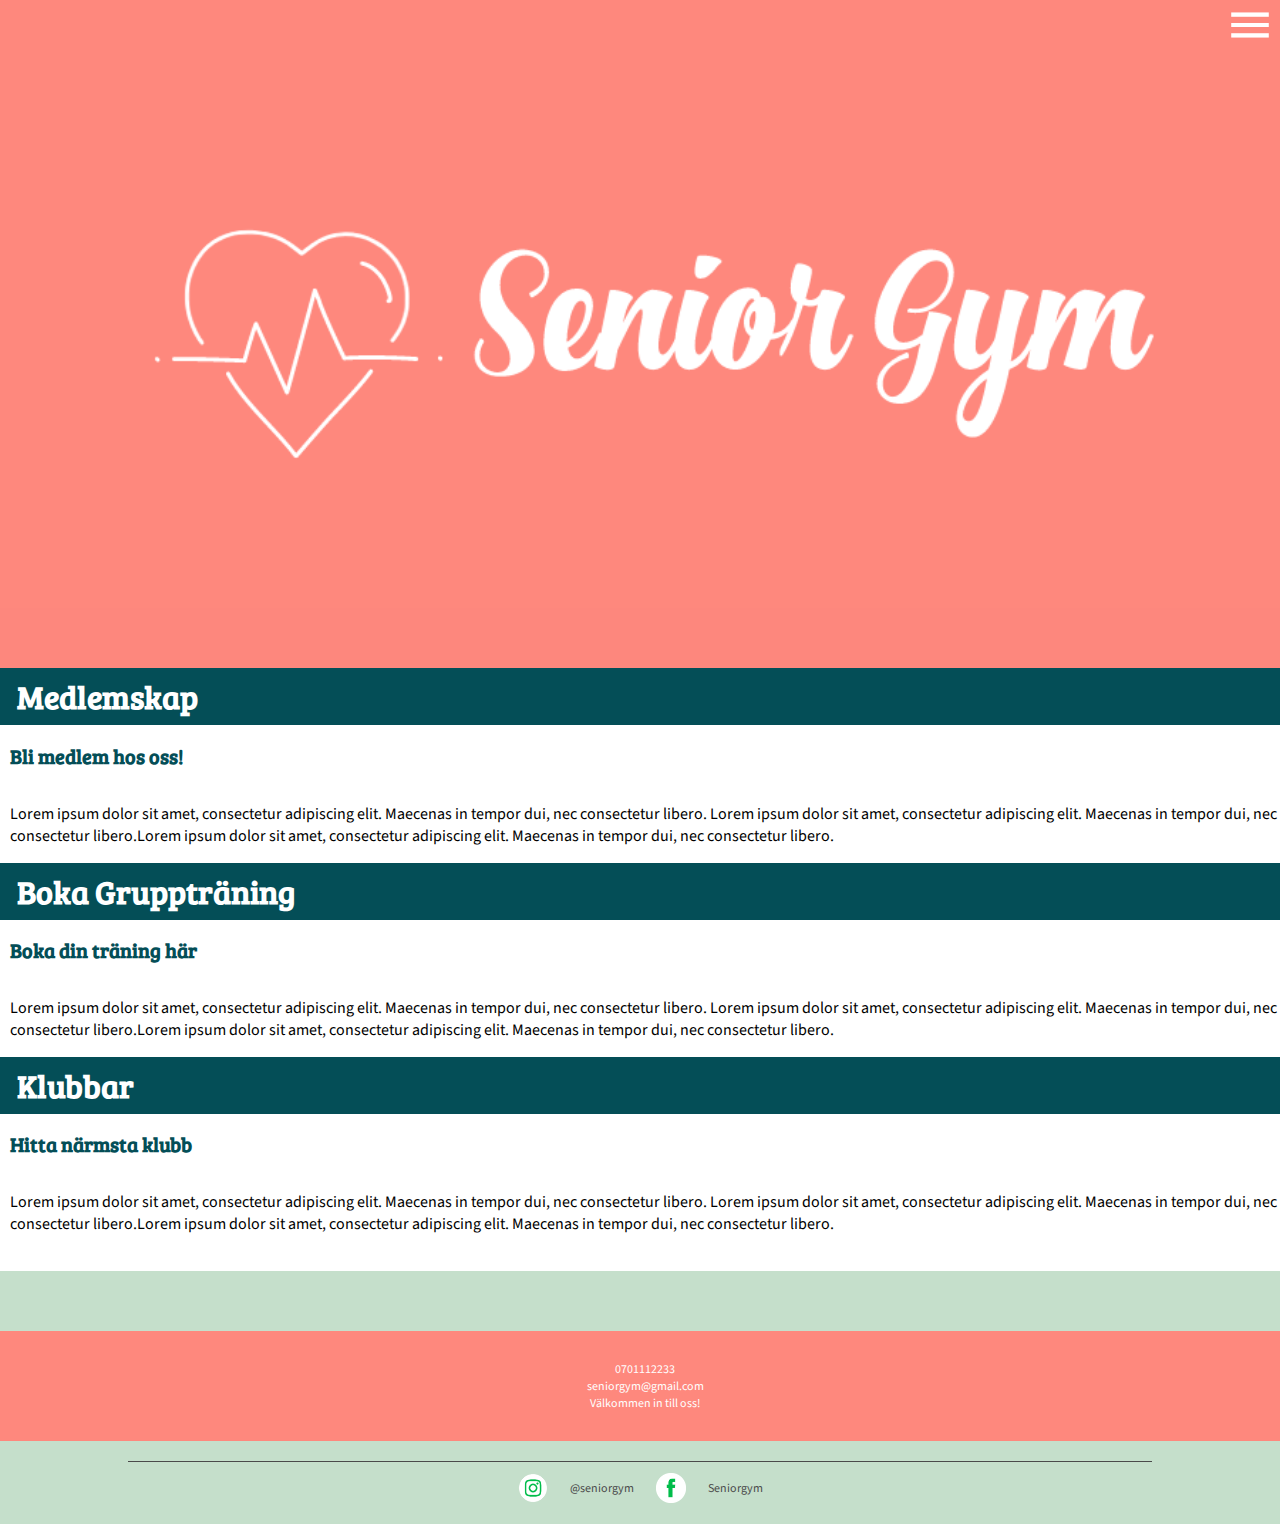
==== site/index.html @ 769b66a2 "Added menu" ====
<html lang="en">
<head>
    <meta charset="UTF-8">
    <meta name="viewport" content="width=device-width, initial-scale=1.0">
    <title>Senior Gym</title>
    <link rel="stylesheet" href="./css/styling.css">
    <link href="https://fonts.googleapis.com/css?family=Bree+Serif|Source+Sans+Pro" rel="stylesheet">
    <link href="https://fonts.googleapis.com/icon?family=Material+Icons" rel="stylesheet">
</head>
<body>
    <div class="menuButton" onclick="toggleMenu()">
        <i class="material-icons">menu</i>
    </div>
    <div class="menu">
        <ul>
            <li>Medlemskap</li>
            <li>Boka Gruppträning</li>
            <li>Klubbar</li>
            <li>Hjälp</li>
            <li>Konto</li>
        </ul>
    </div>
    <header>
        <img src="./img/seniorgymlogo2.png" alt="">
    </header>
    <main>
        <div class="title">
            <h1>Medlemskap</h1>
        </div>
        <div>
            <h2>Bli medlem hos oss!</h2>
        </div>
        <article>
            <p>Lorem ipsum dolor sit amet, consectetur adipiscing elit. Maecenas in tempor 
                dui, nec consectetur libero. Lorem ipsum dolor sit amet, consectetur adipiscing elit. Maecenas in tempor 
                dui, nec consectetur libero.Lorem ipsum dolor sit amet, consectetur adipiscing elit. Maecenas in tempor 
                dui, nec consectetur libero.</p>
        </article>
        <div class="title">
            <h1>Boka Gruppträning</h1>
        </div>
        <div>
            <h2>Boka din träning här</h2>
        </div>
        <article>
            <p>Lorem ipsum dolor sit amet, consectetur adipiscing elit. Maecenas in tempor 
                dui, nec consectetur libero. Lorem ipsum dolor sit amet, consectetur adipiscing elit. Maecenas in tempor 
                dui, nec consectetur libero.Lorem ipsum dolor sit amet, consectetur adipiscing elit. Maecenas in tempor 
                dui, nec consectetur libero.</p>
        </article>
        <div class="title">
            <h1>Klubbar</h1>
        </div>
        <div>
            <h2>Hitta närmsta klubb</h2>
        </div>
        <article>
            <p>Lorem ipsum dolor sit amet, consectetur adipiscing elit. Maecenas in tempor 
                dui, nec consectetur libero. Lorem ipsum dolor sit amet, consectetur adipiscing elit. Maecenas in tempor 
                dui, nec consectetur libero.Lorem ipsum dolor sit amet, consectetur adipiscing elit. Maecenas in tempor 
                dui, nec consectetur libero.</p>
            </article>
        <footer>
            <div>
                <p>0701112233</p>
                <p>seniorgym@gmail.com</p>
                <p>Välkommen in till oss!</p>
            </div>   
            <div>
                <table>
                    <tr>
                        <td><img src="./img/instagram.png" alt="Instagram"></td>
                        <td>@seniorgym</td>
                        <td><img src="./img/facebook.png" alt="Facebook"></td>
                        <td>Seniorgym</td>
                    </tr>
                </table>
            </div>       
        </footer>  
    </main>
    <script src="./js/main.js"></script>
</body> 
</html>
---- site/css/styling.css ----
body {
   margin: 0px;
   padding: 0px;
   display: grid;
   grid-template-rows: repeat(6, 1fr);
   grid-template-columns: 1fr;
   width: 100%;
   height: 100%;
}

i.material-icons {
    font-size: 50px;
    color: #ffffff;
}

.menuButton {
    position: absolute;
    top: 0px;
    right: 5px; 
}

.menu {
    position: fixed;
    height: 100vh;
    width: 60vw;
    background-color: #FE887D;
    left: 100vw;
}

.show {
    left: 40vw;
}

header {
    grid-row: span 1;
}

header>img {
    margin: 0px;
    width: 100%;
    height: auto;
}

main {
    width: 100%;
    height: 100%;
    grid-row: span 5; 
    display: grid;
    grid-template-rows: repeat(6, 1fr); 
}

h1 {
    font-family: "Bree Serif", serif;
    color: white;
    display: flex;
    align-items: center;
    padding-left: 10px;
    font-size: 32px;
    margin: 7px;
}

h2 {
    font-family: "Bree Serif", serif;
    color: #044E57;
    padding-left: 10px;
    font-size: 20px;
}

p {
    font-family: "Source Sans Pro", sans-serif;
    padding-left: 10px;
}

.title {
    margin: 0px;
    padding: 0px;
    background-color: #044E57;
    grid-row: span 1;    
}

main>article {
    grid-row: span 1;
}

footer {
    background-color: #C5DFCB;
    padding-top: 60px;
    padding-bottom: 20px;
    margin-top: 20px;
}

footer div:nth-of-type(1) {
    background-color: #FE887D;
    height: 80px;
    margin: 0px;
    padding-top: 30px;
    margin-bottom: 20px;
}

footer p {
    color: white;
    font-family: "Source Sans Pro";
    margin: 0px;
    font-size: 12px;
    text-align: center;
    vertical-align: center;
}

footer div:nth-of-type(2) {
    border-top: 1px solid #4A4A4A;
    width: 80vw;
    margin: 0 auto;
}

footer div:nth-of-type(2)>p {
    color: #4A4A4A;
    margin-top: 5px;
}

footer img {
    width: 30px;
    height: auto;
    margin: 0px;
}

footer table {
    margin-left: auto;
    margin-right: auto;
    border-spacing: 20px 0px;
    margin-top: 10px;
}

footer td {
    color: #4A4A4A;
    font-family: "Source Sans Pro";
    margin: 0px;
    font-size: 12px;
}
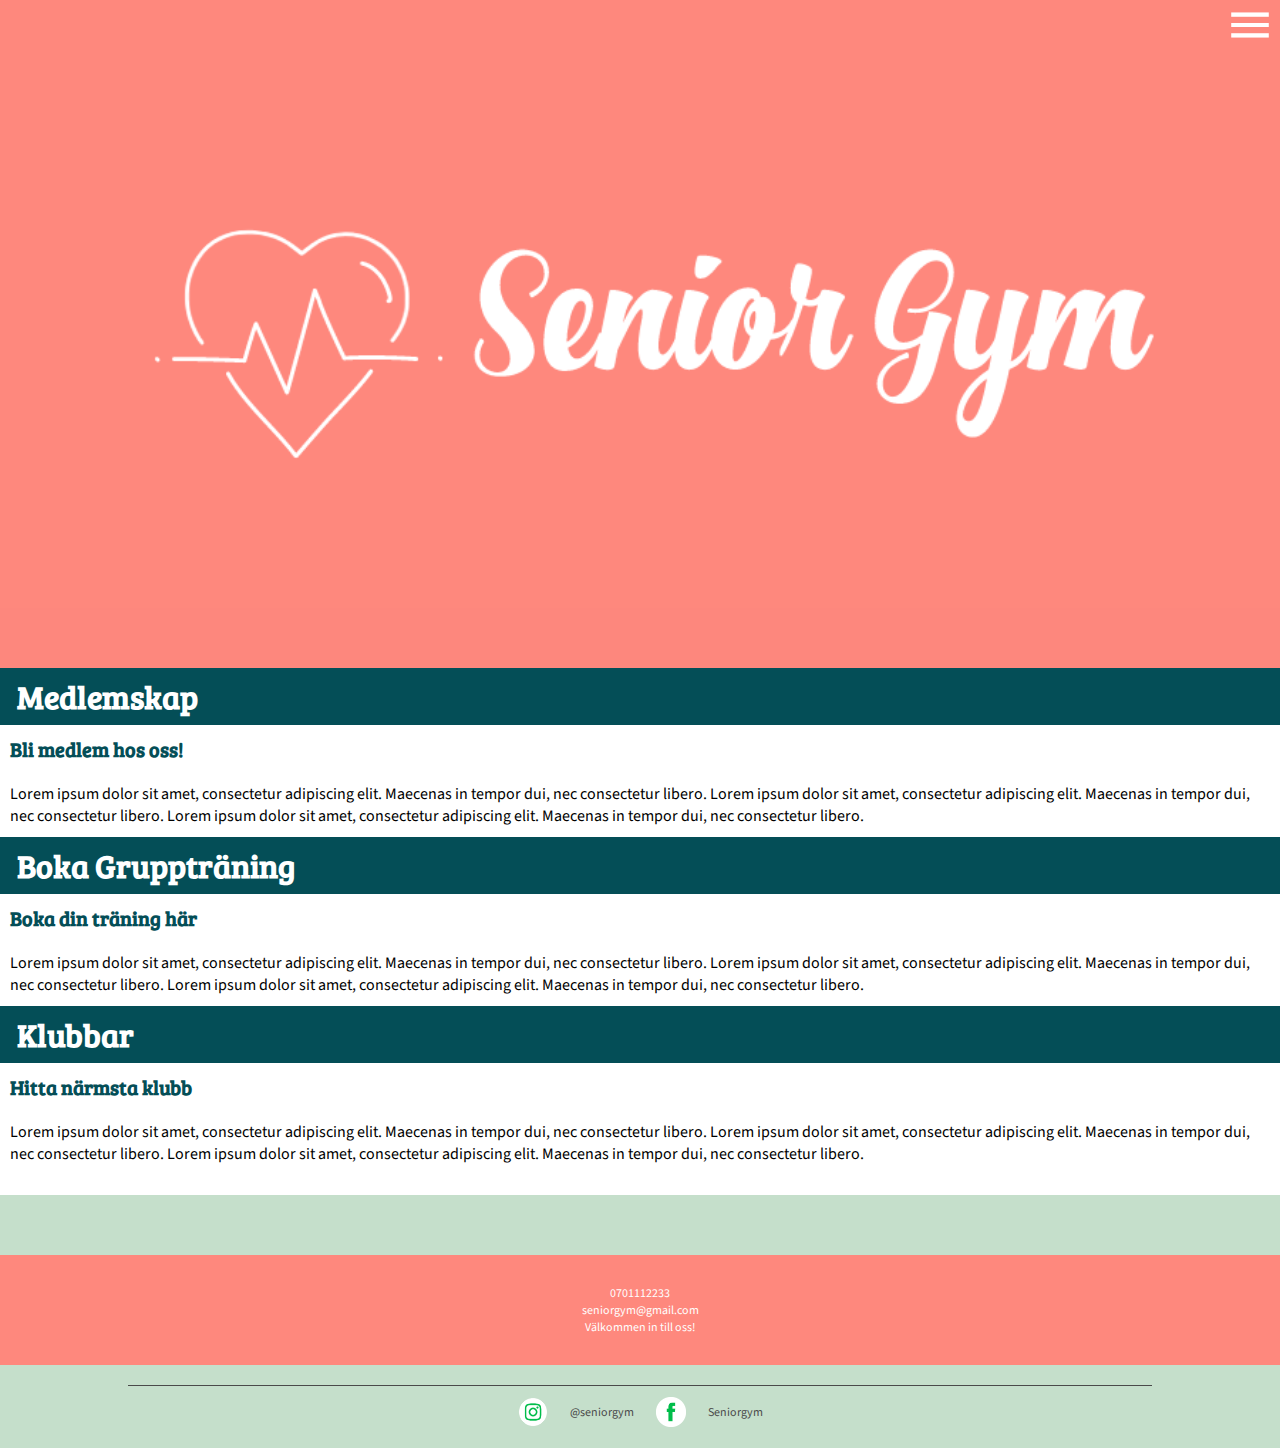
==== commit e1104576: "Added booking page" ====
--- a/site/index.html
+++ b/site/index.html
@@ -8,20 +8,25 @@
     <link href="https://fonts.googleapis.com/icon?family=Material+Icons" rel="stylesheet">
 </head>
 <body>
+    <div class="fade"></div>
     <div class="menuButton" onclick="toggleMenu()">
         <i class="material-icons">menu</i>
     </div>
     <div class="menu">
+        <div class="closeButton" onclick="toggleMenu()">
+            <i class="material-icons">close</i>
+        </div>
         <ul>
-            <li>Medlemskap</li>
-            <li>Boka Gruppträning</li>
+            <a href="index.html"><li>Startsida</li></a> 
+            <a href="./medlemskap.html"><li>Medlemskap</li></a> 
+            <a href="./bokningar.html"><li>Bokningar</li></a> 
             <li>Klubbar</li>
             <li>Hjälp</li>
             <li>Konto</li>
         </ul>
     </div>
     <header>
-        <img src="./img/seniorgymlogo2.png" alt="">
+        <img src="./img/seniorgymlogo2.png" alt="Logga">
     </header>
     <main>
         <div class="title">
@@ -33,7 +38,7 @@
         <article>
             <p>Lorem ipsum dolor sit amet, consectetur adipiscing elit. Maecenas in tempor 
                 dui, nec consectetur libero. Lorem ipsum dolor sit amet, consectetur adipiscing elit. Maecenas in tempor 
-                dui, nec consectetur libero.Lorem ipsum dolor sit amet, consectetur adipiscing elit. Maecenas in tempor 
+                dui, nec consectetur libero. Lorem ipsum dolor sit amet, consectetur adipiscing elit. Maecenas in tempor 
                 dui, nec consectetur libero.</p>
         </article>
         <div class="title">
@@ -45,7 +50,7 @@
         <article>
             <p>Lorem ipsum dolor sit amet, consectetur adipiscing elit. Maecenas in tempor 
                 dui, nec consectetur libero. Lorem ipsum dolor sit amet, consectetur adipiscing elit. Maecenas in tempor 
-                dui, nec consectetur libero.Lorem ipsum dolor sit amet, consectetur adipiscing elit. Maecenas in tempor 
+                dui, nec consectetur libero. Lorem ipsum dolor sit amet, consectetur adipiscing elit. Maecenas in tempor 
                 dui, nec consectetur libero.</p>
         </article>
         <div class="title">
@@ -57,7 +62,7 @@
         <article>
             <p>Lorem ipsum dolor sit amet, consectetur adipiscing elit. Maecenas in tempor 
                 dui, nec consectetur libero. Lorem ipsum dolor sit amet, consectetur adipiscing elit. Maecenas in tempor 
-                dui, nec consectetur libero.Lorem ipsum dolor sit amet, consectetur adipiscing elit. Maecenas in tempor 
+                dui, nec consectetur libero. Lorem ipsum dolor sit amet, consectetur adipiscing elit. Maecenas in tempor 
                 dui, nec consectetur libero.</p>
             </article>
         <footer>
--- a/site/css/styling.css
+++ b/site/css/styling.css
@@ -6,6 +6,22 @@
    grid-template-columns: 1fr;
    width: 100%;
    height: 100%;
+}
+
+.fade {
+    position: fixed;
+    background-color: black;
+    opacity: 0;
+    visibility: visible;
+    width: 100vw;
+    height: 100vh;
+    transition: visibility 0s, opacity 0.5s ease-in-out;
+}
+
+.visible {
+    visibility: visible;
+    opacity: 0.5;
+    transition: visibility 0s, opacity 0.5s ease-in-out;
 }
 
 i.material-icons {
@@ -25,10 +41,38 @@
     width: 60vw;
     background-color: #FE887D;
     left: 100vw;
+    transition: 0.5s ease-in-out;
+}
+
+.closeButton {
+    text-align: right;
+    margin-right: 5px;
 }
 
 .show {
     left: 40vw;
+}
+
+.menu ul {
+    display: flex;
+    flex-direction: column;
+    justify-content: space-around;
+    height: 90vw;
+    padding-right: 10px;
+    padding-left: 0px;
+    margin-top: 0px;
+    margin-left: 15px;
+}
+
+.menu li {
+    color: #ffffff;
+    font-size: 20px;
+    font-family: "Bree Serif", serif;
+    list-style-type: none;
+}
+
+a {
+    text-decoration: none;
 }
 
 header {
@@ -62,13 +106,13 @@
 h2 {
     font-family: "Bree Serif", serif;
     color: #044E57;
-    padding-left: 10px;
+    margin: 10px;
     font-size: 20px;
 }
 
 p {
     font-family: "Source Sans Pro", sans-serif;
-    padding-left: 10px;
+    margin: 10px;
 }
 
 .title {
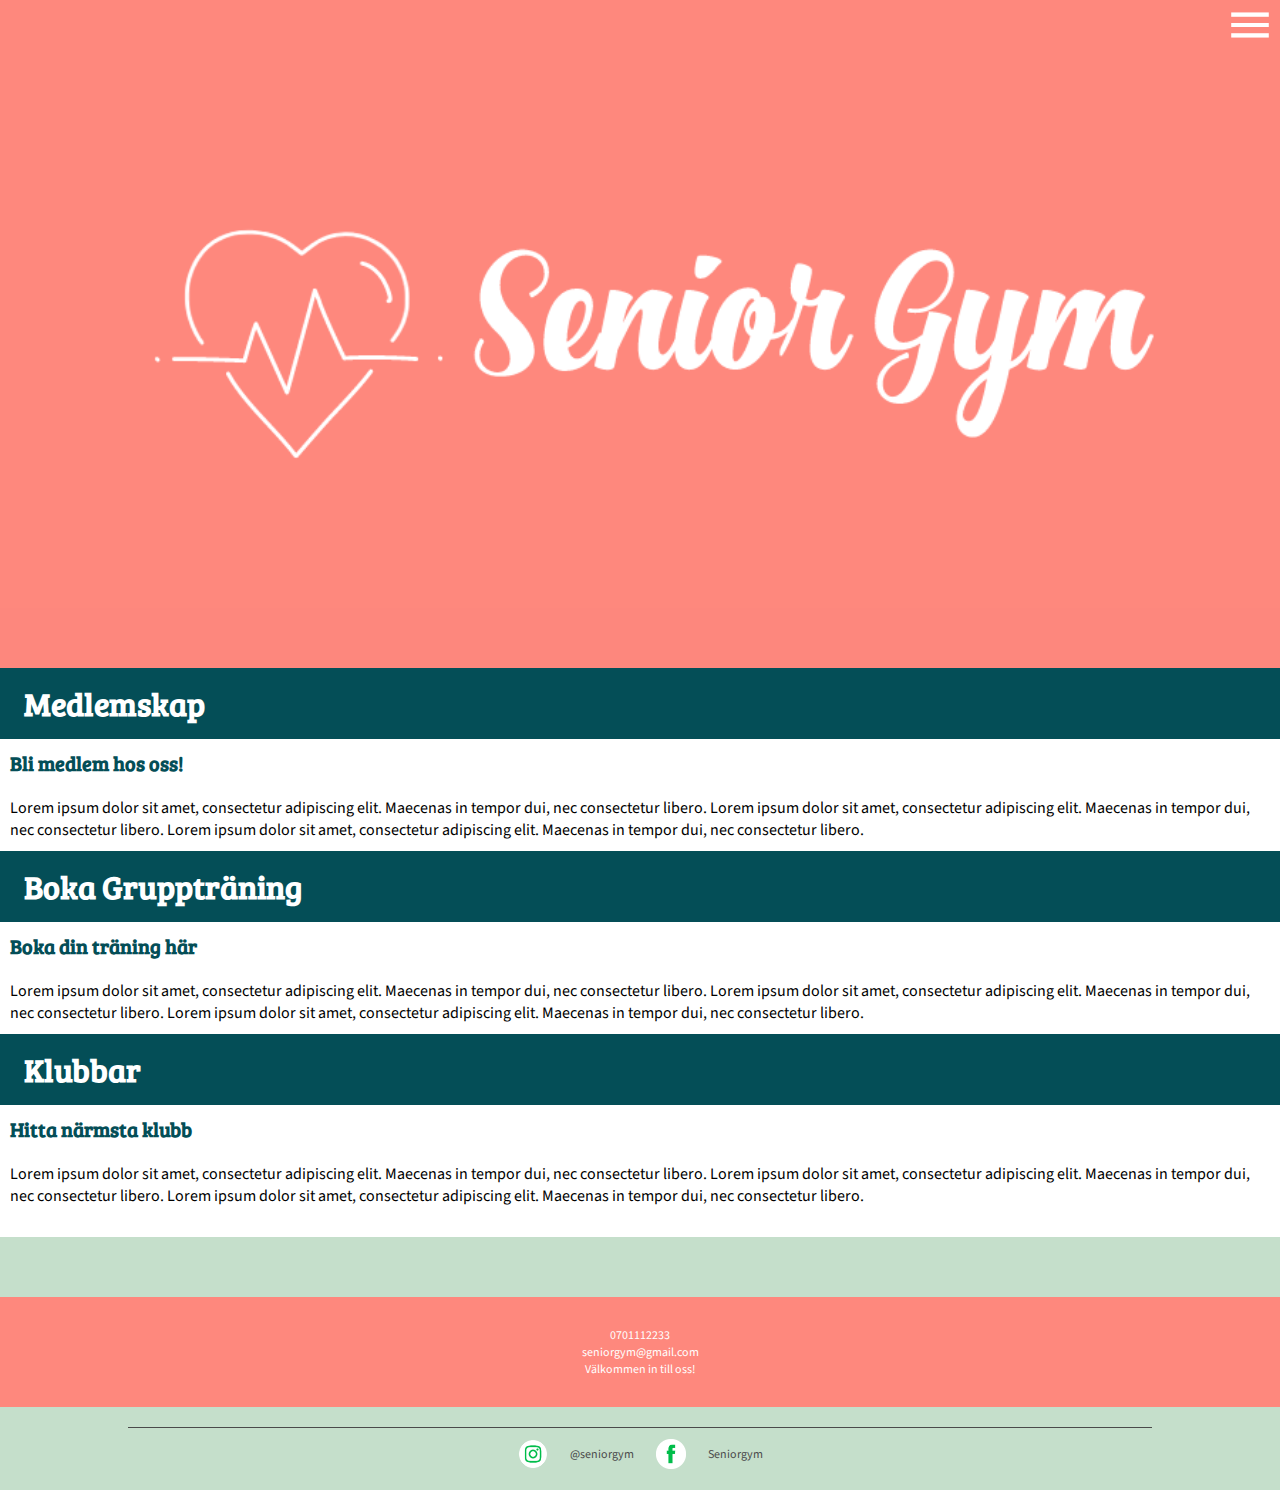
==== commit f1e5c5af: "Added klubbar" ====
--- a/site/index.html
+++ b/site/index.html
@@ -20,7 +20,7 @@
             <a href="index.html"><li>Startsida</li></a> 
             <a href="./medlemskap.html"><li>Medlemskap</li></a> 
             <a href="./bokningar.html"><li>Bokningar</li></a> 
-            <li>Klubbar</li>
+            <a href="./klubbar.html"><li>Klubbar</li></a> 
             <li>Hjälp</li>
             <li>Konto</li>
         </ul>
--- a/site/css/styling.css
+++ b/site/css/styling.css
@@ -12,16 +12,14 @@
     position: fixed;
     background-color: black;
     opacity: 0;
-    visibility: visible;
     width: 100vw;
     height: 100vh;
-    transition: visibility 0s, opacity 0.5s ease-in-out;
+    transition: opacity 0.5s ease-in-out;
+    pointer-events: none;
 }
 
 .visible {
-    visibility: visible;
     opacity: 0.5;
-    transition: visibility 0s, opacity 0.5s ease-in-out;
 }
 
 i.material-icons {
@@ -115,12 +113,14 @@
     margin: 10px;
 }
 
+
 .title {
     margin: 0px;
-    padding: 0px;
+    padding: 7px;
     background-color: #044E57;
-    grid-row: span 1;    
 }
+    
+    
 
 main>article {
     grid-row: span 1;
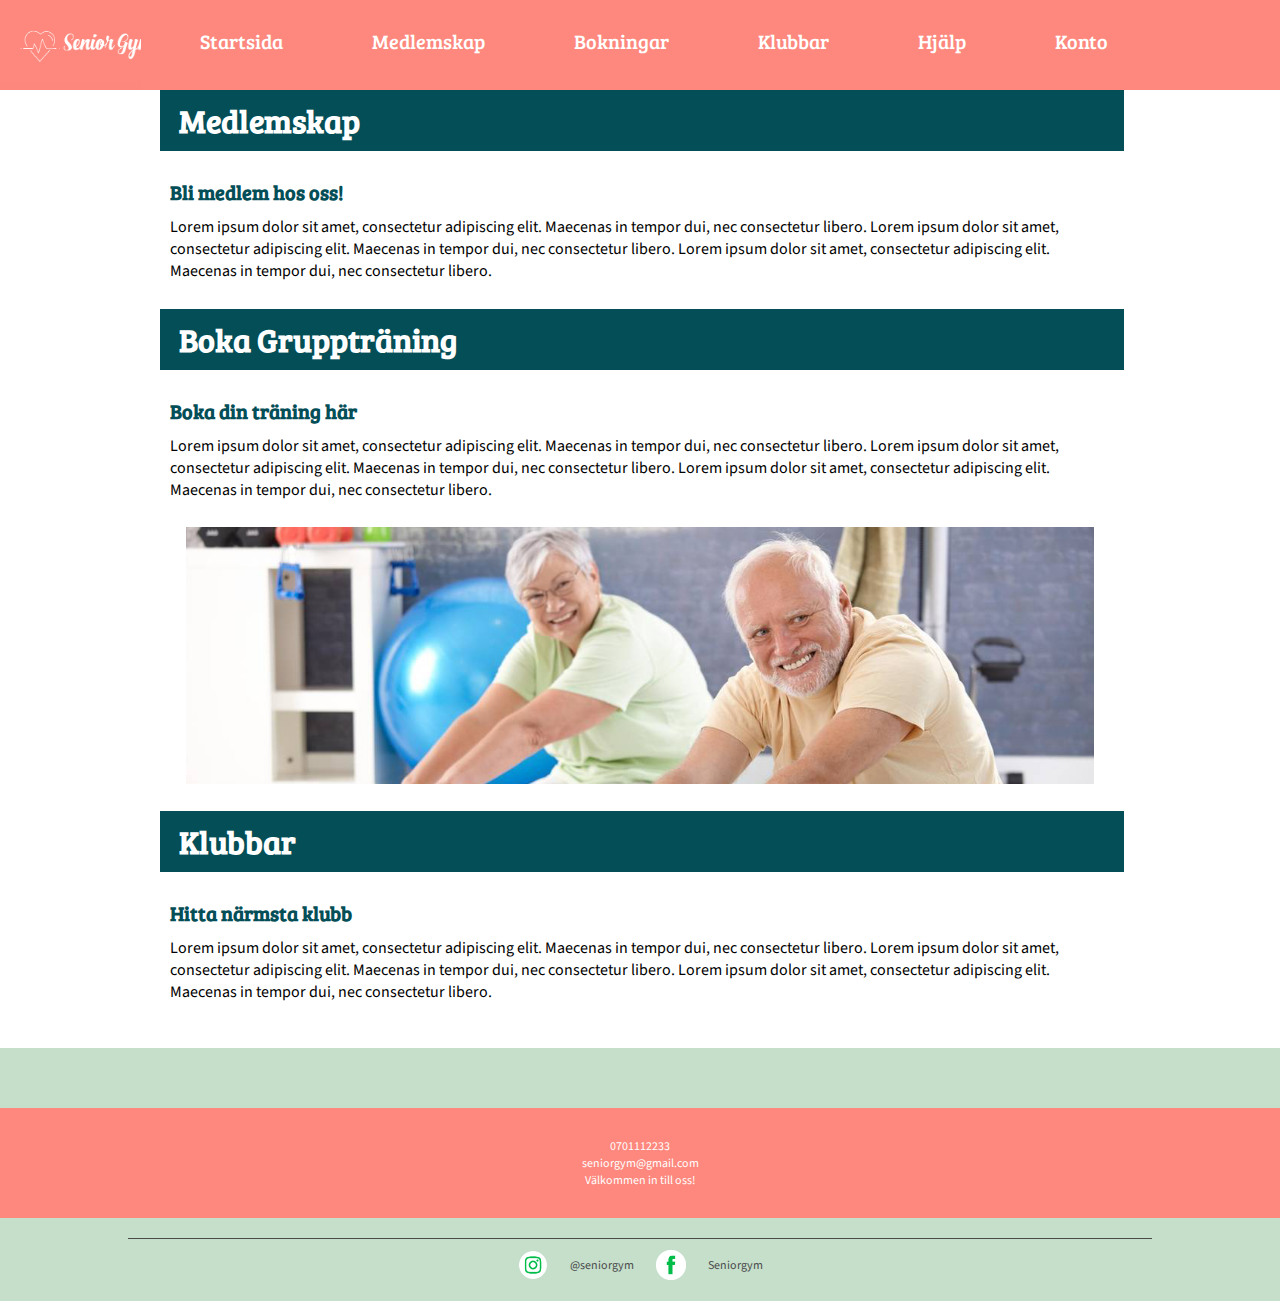
==== commit 38b72923: "Fixed last mq for the pages and some finishing touches" ====
--- a/site/index.html
+++ b/site/index.html
@@ -32,10 +32,8 @@
         <div class="title">
             <h1>Medlemskap</h1>
         </div>
-        <div>
+        <article>
             <h2>Bli medlem hos oss!</h2>
-        </div>
-        <article>
             <p>Lorem ipsum dolor sit amet, consectetur adipiscing elit. Maecenas in tempor 
                 dui, nec consectetur libero. Lorem ipsum dolor sit amet, consectetur adipiscing elit. Maecenas in tempor 
                 dui, nec consectetur libero. Lorem ipsum dolor sit amet, consectetur adipiscing elit. Maecenas in tempor 
@@ -44,45 +42,42 @@
         <div class="title">
             <h1>Boka Gruppträning</h1>
         </div>
-        <div>
+        <article>
             <h2>Boka din träning här</h2>
-        </div>
-        <article>
             <p>Lorem ipsum dolor sit amet, consectetur adipiscing elit. Maecenas in tempor 
                 dui, nec consectetur libero. Lorem ipsum dolor sit amet, consectetur adipiscing elit. Maecenas in tempor 
                 dui, nec consectetur libero. Lorem ipsum dolor sit amet, consectetur adipiscing elit. Maecenas in tempor 
                 dui, nec consectetur libero.</p>
+            <img src="./img/harroldboye.png" alt="Personer som tränar" class="wide-boye">
         </article>
         <div class="title">
             <h1>Klubbar</h1>
         </div>
-        <div>
+        <article>
             <h2>Hitta närmsta klubb</h2>
-        </div>
-        <article>
             <p>Lorem ipsum dolor sit amet, consectetur adipiscing elit. Maecenas in tempor 
                 dui, nec consectetur libero. Lorem ipsum dolor sit amet, consectetur adipiscing elit. Maecenas in tempor 
                 dui, nec consectetur libero. Lorem ipsum dolor sit amet, consectetur adipiscing elit. Maecenas in tempor 
                 dui, nec consectetur libero.</p>
-            </article>
-        <footer>
-            <div>
-                <p>0701112233</p>
-                <p>seniorgym@gmail.com</p>
-                <p>Välkommen in till oss!</p>
-            </div>   
-            <div>
-                <table>
-                    <tr>
-                        <td><img src="./img/instagram.png" alt="Instagram"></td>
-                        <td>@seniorgym</td>
-                        <td><img src="./img/facebook.png" alt="Facebook"></td>
-                        <td>Seniorgym</td>
-                    </tr>
-                </table>
-            </div>       
-        </footer>  
+        </article>  
     </main>
+    <footer>
+        <div>
+            <p>0701112233</p>
+            <p>seniorgym@gmail.com</p>
+            <p>Välkommen in till oss!</p>
+        </div>   
+        <div>
+            <table>
+                <tr>
+                    <td><img src="./img/instagram.png" alt="Instagram"></td>
+                    <td>@seniorgym</td>
+                    <td><img src="./img/facebook.png" alt="Facebook"></td>
+                    <td>Seniorgym</td>
+                </tr>
+            </table>
+        </div>       
+    </footer>
     <script src="./js/main.js"></script>
 </body> 
 </html>--- a/site/css/styling.css
+++ b/site/css/styling.css
@@ -1,9 +1,9 @@
 body {
    margin: 0px;
    padding: 0px;
-   display: grid;
+   /* display: grid;
    grid-template-rows: repeat(6, 1fr);
-   grid-template-columns: 1fr;
+   grid-template-columns: 1fr; */
    width: 100%;
    height: 100%;
 }
@@ -79,16 +79,12 @@
 
 header>img {
     margin: 0px;
-    width: 100%;
+    width: 100vw;
     height: auto;
 }
 
 main {
-    width: 100%;
-    height: 100%;
-    grid-row: span 5; 
-    display: grid;
-    grid-template-rows: repeat(6, 1fr); 
+    width: 100%; 
 }
 
 h1 {
@@ -113,14 +109,11 @@
     margin: 10px;
 }
 
-
 .title {
     margin: 0px;
-    padding: 7px;
+    padding: 2px;
     background-color: #044E57;
-}
-    
-    
+} 
 
 main>article {
     grid-row: span 1;
@@ -131,6 +124,7 @@
     padding-top: 60px;
     padding-bottom: 20px;
     margin-top: 20px;
+    position: static;
 }
 
 footer div:nth-of-type(1) {
@@ -179,4 +173,101 @@
     font-family: "Source Sans Pro";
     margin: 0px;
     font-size: 12px;
+}
+
+.wide-boye {
+    display: none;
+}
+
+@media only screen and (min-device-width:799px) {
+
+    header>img {
+        width: auto;
+        height: 10vh;
+    }
+
+    div.menu {
+        position: absolute;
+        left: 11%;
+        height: 10vh;
+        width: 89%;
+    }
+
+    div.menu ul {
+        display: flex;
+        flex-direction: row;
+        justify-content: space-around;
+        height: 10vh;
+        margin-top: 3vh;
+        padding-right: 10vw;
+    }
+
+    div.menu li {
+        list-style-type: none;
+        text-align: right;
+        border-bottom: none;
+        font-size: 20px;
+        height: 10px;
+    }
+
+    div.closeButton {
+        display: none;
+    }
+
+    div.menuButton {
+        display: none;
+    }
+
+    body {
+        display: block;
+    }
+
+    header {
+        background-color: #FE887D;
+    }
+
+    .menu>ul>a {
+        height: 20px;
+    }
+
+    main {
+        margin-top: 0vh;
+        margin-bottom: 5vh;
+        display: block;
+        height: auto;
+    }
+
+    main>* {
+        width: 75vw;
+        margin-left: 12.5vw !important;
+    }
+
+    main div>a>button {
+        width: 75vw !important;
+        margin-left: 0px;
+    }
+
+    main>div img {
+        width: 30vw !important;
+        margin-left: 0px !important;
+    }
+
+    img.wide-boye {
+        margin: 2vw !important;
+        width: 71vw !important;
+        display: block;
+    }
+
+    article {
+        margin-top: 3vh;
+        margin-bottom: 3vh;
+    }
+
+    footer {
+        width: 100% !important;
+        margin-left: 0px !important;
+        position: static;
+        grid-row: span 1;
+        grid-column: span 1;
+    }
 }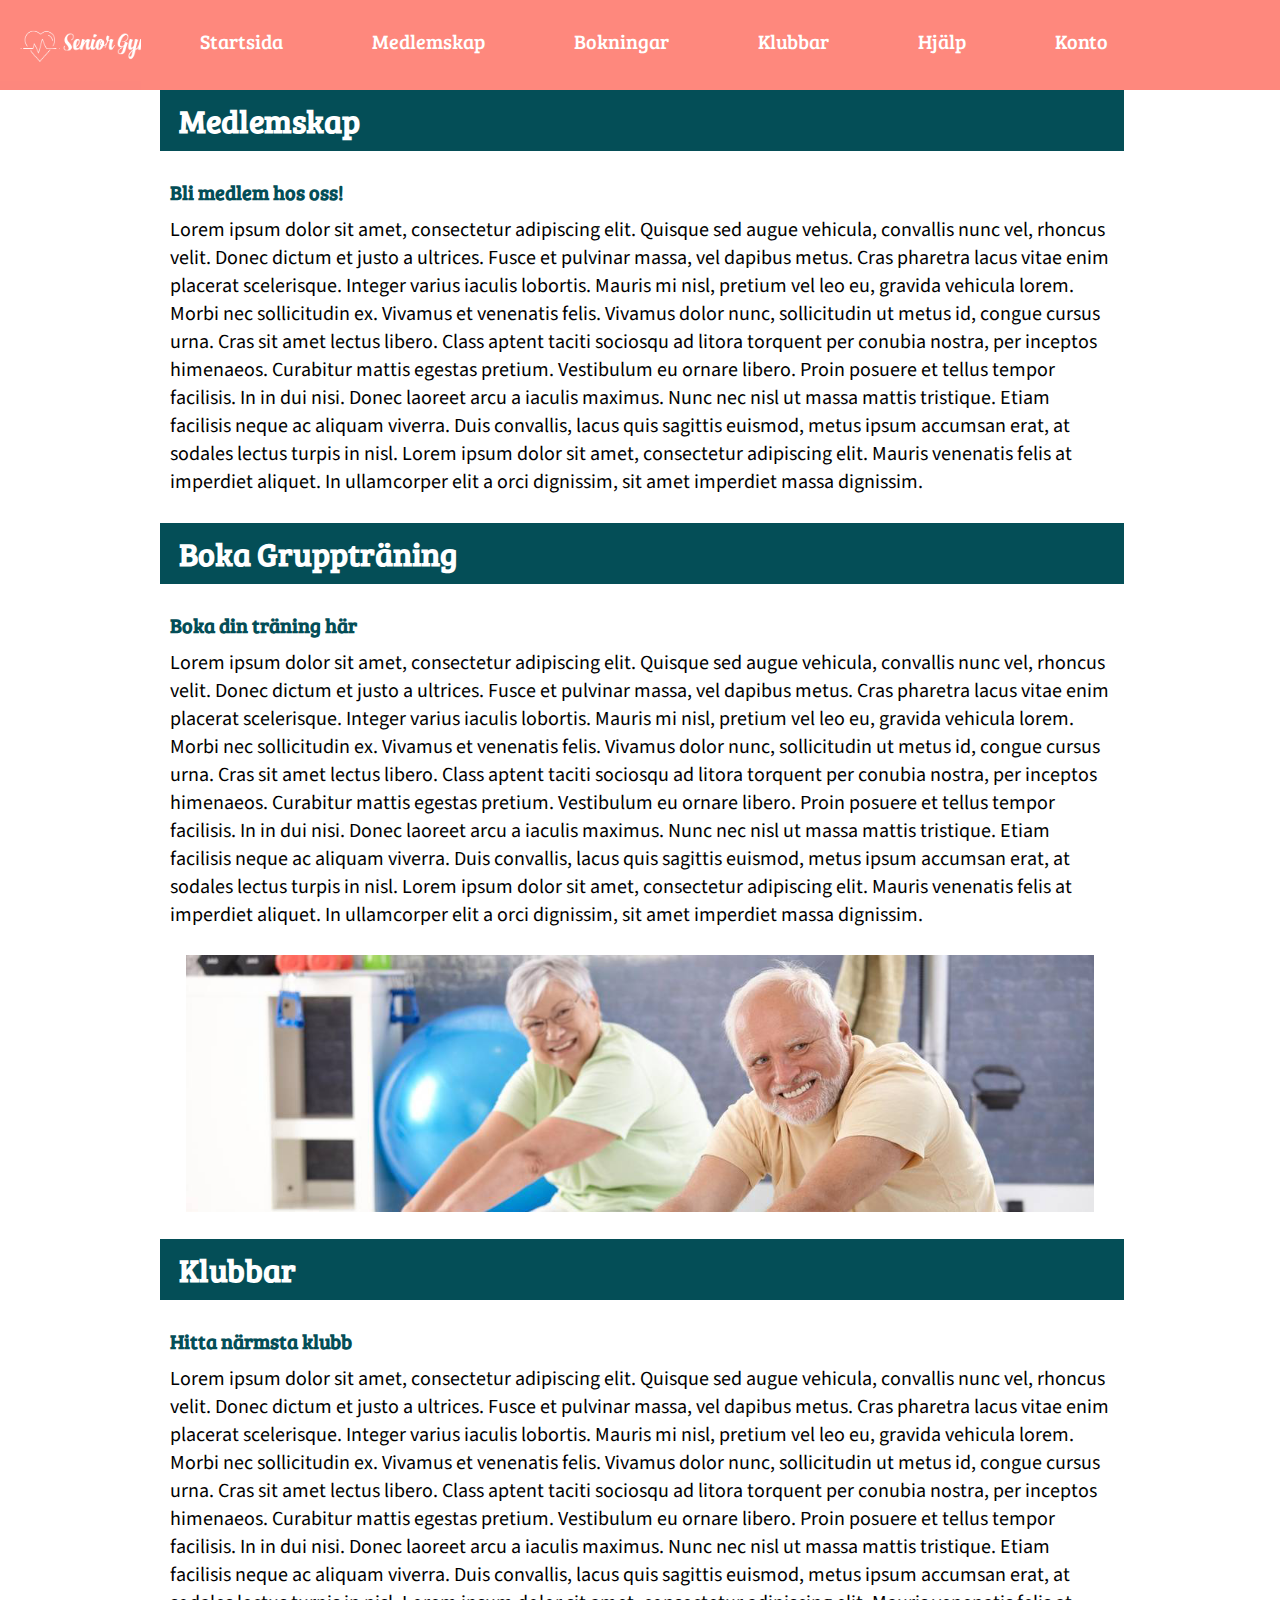
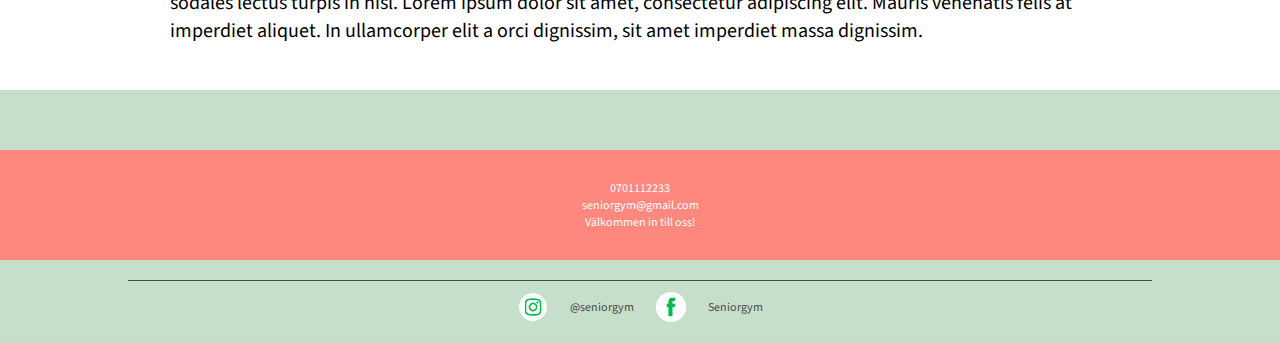
==== commit 6261348e: "Some last fixes" ====
--- a/site/index.html
+++ b/site/index.html
@@ -1,4 +1,5 @@
 <html lang="en">
+
 <head>
     <meta charset="UTF-8">
     <meta name="viewport" content="width=device-width, initial-scale=1.0">
@@ -7,6 +8,7 @@
     <link href="https://fonts.googleapis.com/css?family=Bree+Serif|Source+Sans+Pro" rel="stylesheet">
     <link href="https://fonts.googleapis.com/icon?family=Material+Icons" rel="stylesheet">
 </head>
+
 <body>
     <div class="fade"></div>
     <div class="menuButton" onclick="toggleMenu()">
@@ -17,10 +19,18 @@
             <i class="material-icons">close</i>
         </div>
         <ul>
-            <a href="index.html"><li>Startsida</li></a> 
-            <a href="./medlemskap.html"><li>Medlemskap</li></a> 
-            <a href="./bokningar.html"><li>Bokningar</li></a> 
-            <a href="./klubbar.html"><li>Klubbar</li></a> 
+            <a href="index.html">
+                <li>Startsida</li>
+            </a>
+            <a href="./medlemskap.html">
+                <li>Medlemskap</li>
+            </a>
+            <a href="./bokningar.html">
+                <li>Bokningar</li>
+            </a>
+            <a href="./klubbar.html">
+                <li>Klubbar</li>
+            </a>
             <li>Hjälp</li>
             <li>Konto</li>
         </ul>
@@ -34,20 +44,35 @@
         </div>
         <article>
             <h2>Bli medlem hos oss!</h2>
-            <p>Lorem ipsum dolor sit amet, consectetur adipiscing elit. Maecenas in tempor 
-                dui, nec consectetur libero. Lorem ipsum dolor sit amet, consectetur adipiscing elit. Maecenas in tempor 
-                dui, nec consectetur libero. Lorem ipsum dolor sit amet, consectetur adipiscing elit. Maecenas in tempor 
-                dui, nec consectetur libero.</p>
+            <p>Lorem ipsum dolor sit amet, consectetur adipiscing elit. Quisque sed augue vehicula, convallis nunc vel, rhoncus
+                velit. Donec dictum et justo a ultrices. Fusce et pulvinar massa, vel dapibus metus. Cras pharetra lacus
+                vitae enim placerat scelerisque. Integer varius iaculis lobortis. Mauris mi nisl, pretium vel leo eu, gravida
+                vehicula lorem. Morbi nec sollicitudin ex. Vivamus et venenatis felis. Vivamus dolor nunc, sollicitudin ut
+                metus id, congue cursus urna. Cras sit amet lectus libero. Class aptent taciti sociosqu ad litora torquent
+                per conubia nostra, per inceptos himenaeos. Curabitur mattis egestas pretium. Vestibulum eu ornare libero.
+                Proin posuere et tellus tempor facilisis. In in dui nisi. Donec laoreet arcu a iaculis maximus. Nunc nec
+                nisl ut massa mattis tristique. Etiam facilisis neque ac aliquam viverra. Duis convallis, lacus quis sagittis
+                euismod, metus ipsum accumsan erat, at sodales lectus turpis in nisl. Lorem ipsum dolor sit amet, consectetur
+                adipiscing elit. Mauris venenatis felis at imperdiet aliquet. In ullamcorper elit a orci dignissim, sit amet
+                imperdiet massa dignissim.
+            </p>
         </article>
         <div class="title">
             <h1>Boka Gruppträning</h1>
         </div>
         <article>
             <h2>Boka din träning här</h2>
-            <p>Lorem ipsum dolor sit amet, consectetur adipiscing elit. Maecenas in tempor 
-                dui, nec consectetur libero. Lorem ipsum dolor sit amet, consectetur adipiscing elit. Maecenas in tempor 
-                dui, nec consectetur libero. Lorem ipsum dolor sit amet, consectetur adipiscing elit. Maecenas in tempor 
-                dui, nec consectetur libero.</p>
+            <p>Lorem ipsum dolor sit amet, consectetur adipiscing elit. Quisque sed augue vehicula, convallis nunc vel, rhoncus
+                velit. Donec dictum et justo a ultrices. Fusce et pulvinar massa, vel dapibus metus. Cras pharetra lacus
+                vitae enim placerat scelerisque. Integer varius iaculis lobortis. Mauris mi nisl, pretium vel leo eu, gravida
+                vehicula lorem. Morbi nec sollicitudin ex. Vivamus et venenatis felis. Vivamus dolor nunc, sollicitudin ut
+                metus id, congue cursus urna. Cras sit amet lectus libero. Class aptent taciti sociosqu ad litora torquent
+                per conubia nostra, per inceptos himenaeos. Curabitur mattis egestas pretium. Vestibulum eu ornare libero.
+                Proin posuere et tellus tempor facilisis. In in dui nisi. Donec laoreet arcu a iaculis maximus. Nunc nec
+                nisl ut massa mattis tristique. Etiam facilisis neque ac aliquam viverra. Duis convallis, lacus quis sagittis
+                euismod, metus ipsum accumsan erat, at sodales lectus turpis in nisl. Lorem ipsum dolor sit amet, consectetur
+                adipiscing elit. Mauris venenatis felis at imperdiet aliquet. In ullamcorper elit a orci dignissim, sit amet
+                imperdiet massa dignissim.</p>
             <img src="./img/harroldboye.png" alt="Personer som tränar" class="wide-boye">
         </article>
         <div class="title">
@@ -55,29 +80,41 @@
         </div>
         <article>
             <h2>Hitta närmsta klubb</h2>
-            <p>Lorem ipsum dolor sit amet, consectetur adipiscing elit. Maecenas in tempor 
-                dui, nec consectetur libero. Lorem ipsum dolor sit amet, consectetur adipiscing elit. Maecenas in tempor 
-                dui, nec consectetur libero. Lorem ipsum dolor sit amet, consectetur adipiscing elit. Maecenas in tempor 
-                dui, nec consectetur libero.</p>
-        </article>  
+            <p>Lorem ipsum dolor sit amet, consectetur adipiscing elit. Quisque sed augue vehicula, convallis nunc vel, rhoncus
+                velit. Donec dictum et justo a ultrices. Fusce et pulvinar massa, vel dapibus metus. Cras pharetra lacus
+                vitae enim placerat scelerisque. Integer varius iaculis lobortis. Mauris mi nisl, pretium vel leo eu, gravida
+                vehicula lorem. Morbi nec sollicitudin ex. Vivamus et venenatis felis. Vivamus dolor nunc, sollicitudin ut
+                metus id, congue cursus urna. Cras sit amet lectus libero. Class aptent taciti sociosqu ad litora torquent
+                per conubia nostra, per inceptos himenaeos. Curabitur mattis egestas pretium. Vestibulum eu ornare libero.
+                Proin posuere et tellus tempor facilisis. In in dui nisi. Donec laoreet arcu a iaculis maximus. Nunc nec
+                nisl ut massa mattis tristique. Etiam facilisis neque ac aliquam viverra. Duis convallis, lacus quis sagittis
+                euismod, metus ipsum accumsan erat, at sodales lectus turpis in nisl. Lorem ipsum dolor sit amet, consectetur
+                adipiscing elit. Mauris venenatis felis at imperdiet aliquet. In ullamcorper elit a orci dignissim, sit amet
+                imperdiet massa dignissim.</p>
+        </article>
     </main>
     <footer>
         <div>
             <p>0701112233</p>
             <p>seniorgym@gmail.com</p>
             <p>Välkommen in till oss!</p>
-        </div>   
+        </div>
         <div>
             <table>
                 <tr>
-                    <td><img src="./img/instagram.png" alt="Instagram"></td>
+                    <td>
+                        <img src="./img/instagram.png" alt="Instagram">
+                    </td>
                     <td>@seniorgym</td>
-                    <td><img src="./img/facebook.png" alt="Facebook"></td>
+                    <td>
+                        <img src="./img/facebook.png" alt="Facebook">
+                    </td>
                     <td>Seniorgym</td>
                 </tr>
             </table>
-        </div>       
+        </div>
     </footer>
     <script src="./js/main.js"></script>
-</body> 
+</body>
+
 </html>--- a/site/css/styling.css
+++ b/site/css/styling.css
@@ -55,7 +55,7 @@
     display: flex;
     flex-direction: column;
     justify-content: space-around;
-    height: 90vw;
+    height: 90vh;
     padding-right: 10px;
     padding-left: 0px;
     margin-top: 0px;
@@ -252,6 +252,10 @@
         margin-left: 0px !important;
     }
 
+    main p {
+        font-size: 20px;
+    }
+
     img.wide-boye {
         margin: 2vw !important;
         width: 71vw !important;
